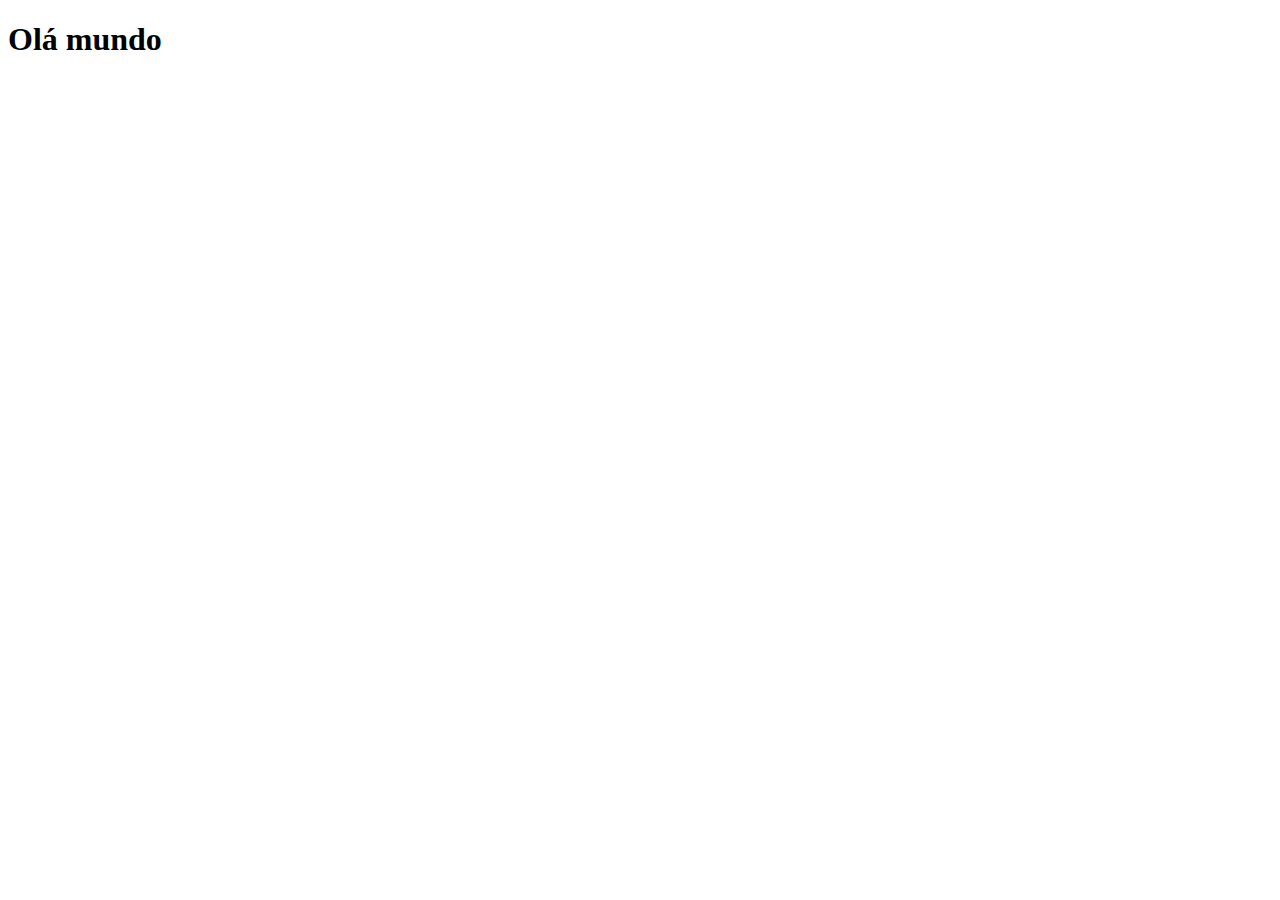
==== index.html @ e2d18d85 "criei o site" ====
<!DOCTYPE html>
<html lang="pt-br">
<head>
    <meta charset="UTF-8">
    <meta name="viewport" content="width=device-width, initial-scale=1.0">
    <title>minhas redes sociais</title>
    <link rel="shortcut icon" href="favicon.ico" type="image/x-icon">
</head>
<body>
    <h1>Olá mundo</h1>
</body>
</html>
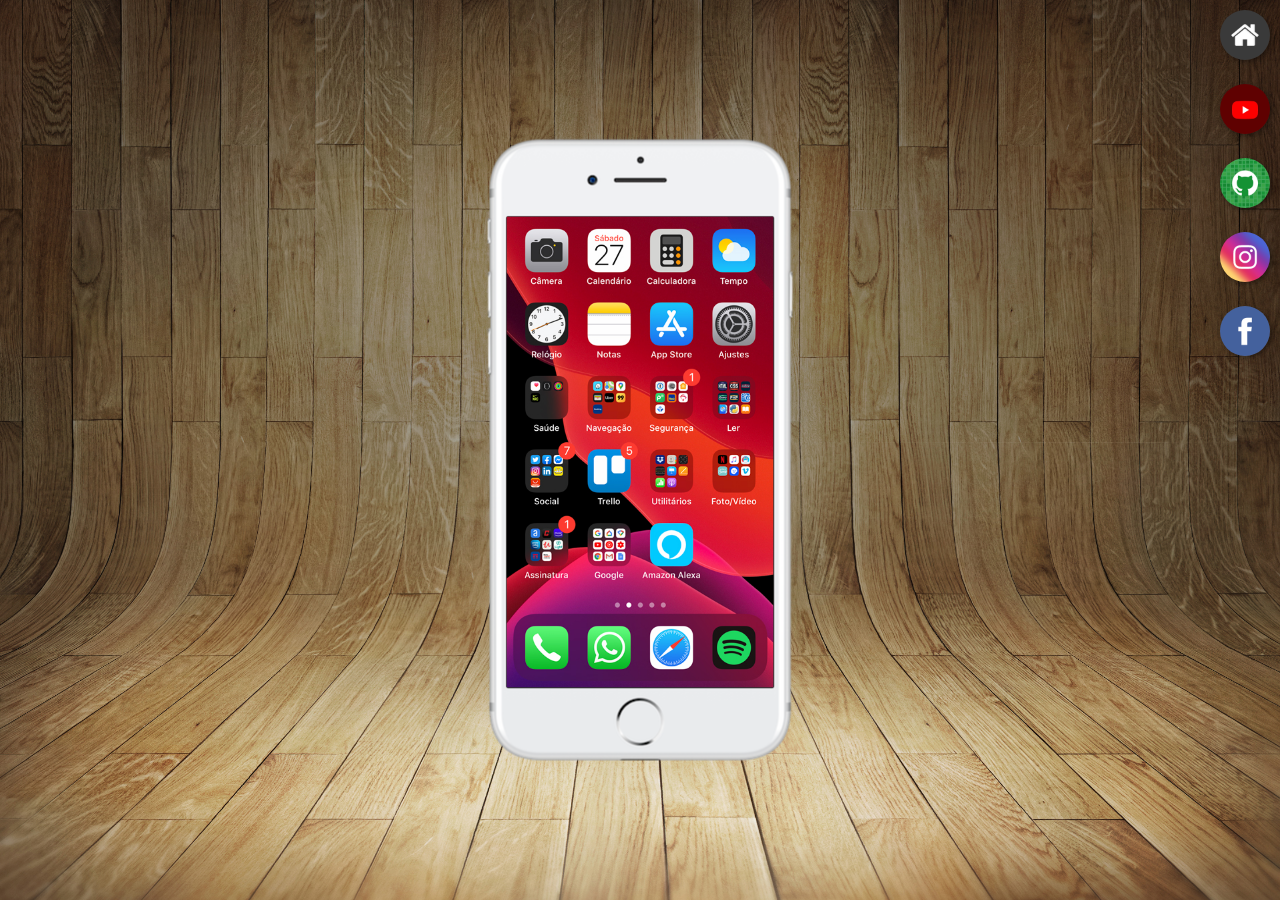
==== commit 1f5edfdf: "terminei minhas redes sociais" ====
--- a/index.html
+++ b/index.html
@@ -5,8 +5,24 @@
     <meta name="viewport" content="width=device-width, initial-scale=1.0">
     <title>minhas redes sociais</title>
     <link rel="shortcut icon" href="favicon.ico" type="image/x-icon">
+    <link rel="stylesheet" href="estilos/style.css">
 </head>
 <body>
-    <h1>Olá mundo</h1>
+    <main>
+        <section id="telefone">
+            <iframe src="home.html"name="tela" id="tela" frameborder="0">
+                Seu navegador não é compatível com isso. 
+            </iframe>
+        </section>
+        <section id="redes-sociais">
+            <a href="home.html" target="tela"><img src="imagens/logo-home.jpg" alt="home"></a> <br>
+            <a href="youtube.html" target="tela"><img src="imagens/logo-youtube.jpg" alt="youtube"></a> <br>
+            <a href="github.html" target="tela"><img src="imagens/logo-github.jpg" alt="github"></a> <br>
+            <a href="instagram.html" target="tela"><img src="imagens/logo-instagram.jpg" alt="instagram"></a> <br>
+            <a href="facebook.html" target="tela"><img src="imagens/logo-facebook.jpg" alt="facebook"></a>
+            
+            
+        </section>
+    </main>
 </body>
 </html>--- a/estilos/style.css
+++ b/estilos/style.css
@@ -0,0 +1,64 @@
+@charset "UTF-8";
+
+* {
+    margin: 0px;
+    padding: 0px;
+    font-family: Arial, Helvetica, sans-serif;
+}
+
+html, body {
+    height: 100vh;
+    width: 100vw;
+    background-color: black;
+}
+
+body {
+    background: url('../imagens/fundo-madeira.jpg') no-repeat top center;
+    background-size: cover;
+    background-attachment: fixed;
+}
+
+main {
+    position: relative;
+    height: 100vh;
+    
+}
+
+#telefone {
+    position: absolute;
+    top: 50%;
+    left: 50%;
+    transform: translate(-50%, -50%);
+
+    height: 627px;
+    width: 311px;
+    background-color: blue;
+    background: url('../imagens/frame-iphone.png') no-repeat;
+}
+
+#tela {
+    position: relative;
+    top: 80px;
+    left: 22px;
+    width: 267px;
+    height: 471px;
+}
+
+#redes-sociais {
+    text-align: right;
+}
+
+#redes-sociais img {
+    width: 50px;
+    margin: 10px;
+    border-radius: 50%;
+    box-shadow: 2px 2px 5px rgba(0, 0, 0, 0.400);
+    box-sizing: border-box;
+}
+
+#redes-sociais img:hover {
+    border: 2px solid rgba(255, 255, 255, 0.637);
+    transform: translate(-3px, -3px);
+    box-shadow: 5px 5px 10px rgba(0, 0, 0, 0.623);
+    transition: 0.5s, border 1s;
+}